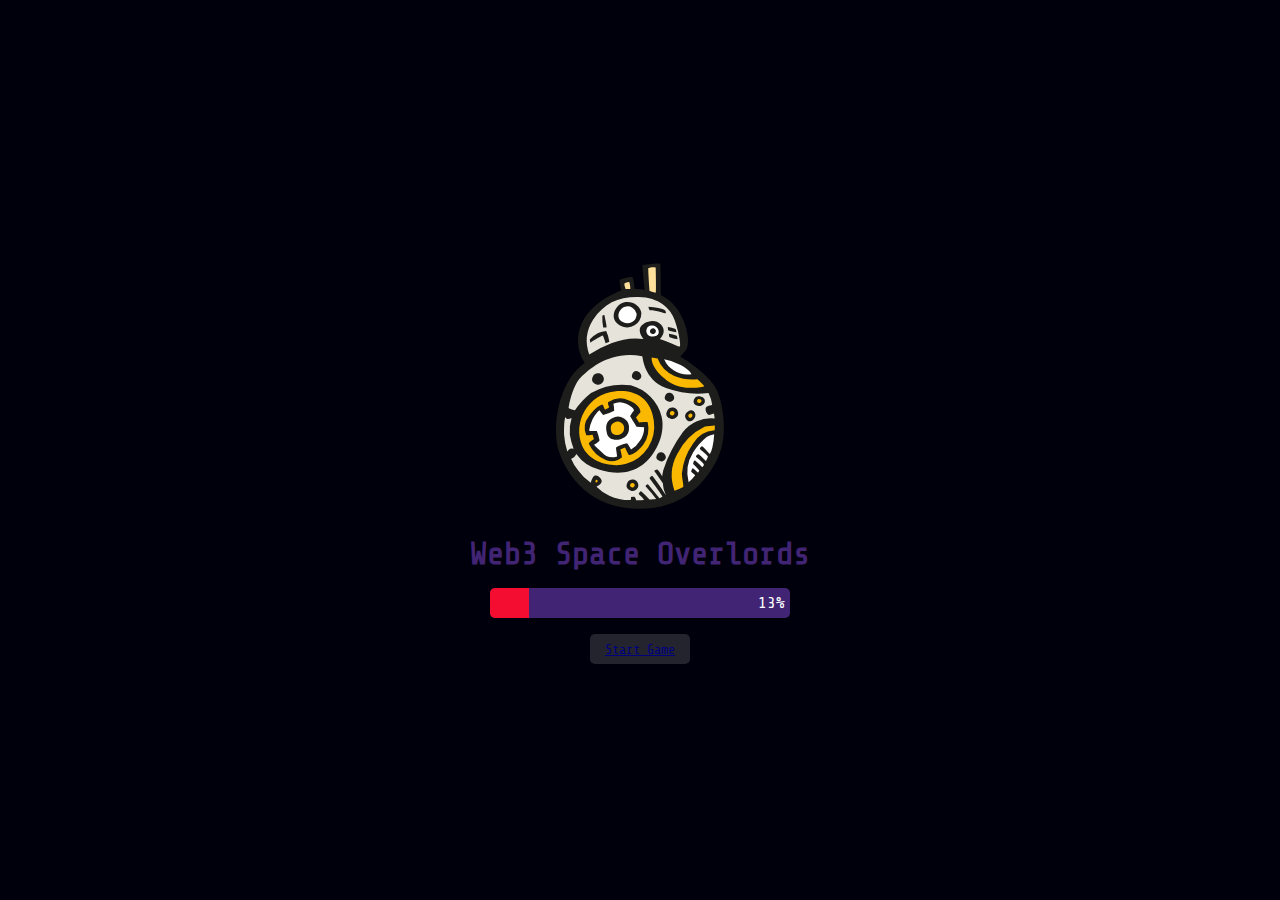
==== index.html @ 73a53abd "laying build blocks" ====
<!DOCTYPE html>
<html lang="en">

<head>
    <meta charset="UTF-8">
    <meta name="viewport" content="width=device-width, initial-scale=1.0">
    <link rel="icon" type="image/svg" sizes="32x32" href="./imgs/bb-8-svgrepo-com.svg">
    <link rel="stylesheet" href="style.css">
    <title>Overlord Space Invaders</title>
</head>

<body>
    <div class="main">
        <div class="hero-img">
            <img src="./imgs/bb-8-svgrepo-com.svg" alt="hero image">
        </div>
        <h1>Web3 Space Overlords</h1>
        <div class="progress-container">
            <div class="progress">
                <div class="progress__fill"></div>
                <span class="progress__text">0%</span>
            </div>
        </div>
        <div class="btn-container">
            <button class="start" id="startButton" disabled><a href="#">Start Game</a></button>
        </div>
    </div>
    <script src="./backend.js"></script>
</body>

</html>
---- style.css ----
@import url('https://fonts.googleapis.com/css2?family=Share+Tech+Mono&display=swap');

* {
    margin: 0;
    padding: 0;
    box-sizing: border-box;
    font-family: "Share Tech Mono", monospace;
}

:root {
    --primary-color: #00000c;
    --secondary-color: 	#f40d30;
    --tetiary-color: #422474;
}

body {
    background-color: var(--primary-color);
    display: flex;
    justify-content: center;
}

.main {
    align-content: center;
    height: 100vh;
    width: 50vw;
}

.hero-img {
    display: flex;
    justify-content: center;
}

.hero-img img {
    width: 300px;
    padding: 1rem;
}

.main h1 {
    color: var(--tetiary-color);
    text-align: center;
}

.progress-container, .btn-container {
    display: flex;
    justify-content: center;
    margin-top: 1rem;
}

.progress {
    position: relative;
    width: 300px;
    height: 30px;
    background: var(--tetiary-color);
    border-radius: 5px;
    overflow: hidden;
}

.progress__fill {
    width: 0%;
    height: 100%;
    background: var(--secondary-color);
    transition: all 0.2s;
}

.progress__text {
    position: absolute;
    top: 50%;
    right: 5px;
    color: white;
    transform: translateY(-50%);
}

.start {
    width: 100px;
    height: 30px;
    border: none;
    border-radius: 5px;
}

button:disabled {
    opacity: 0.5;
    pointer-events: none;
}
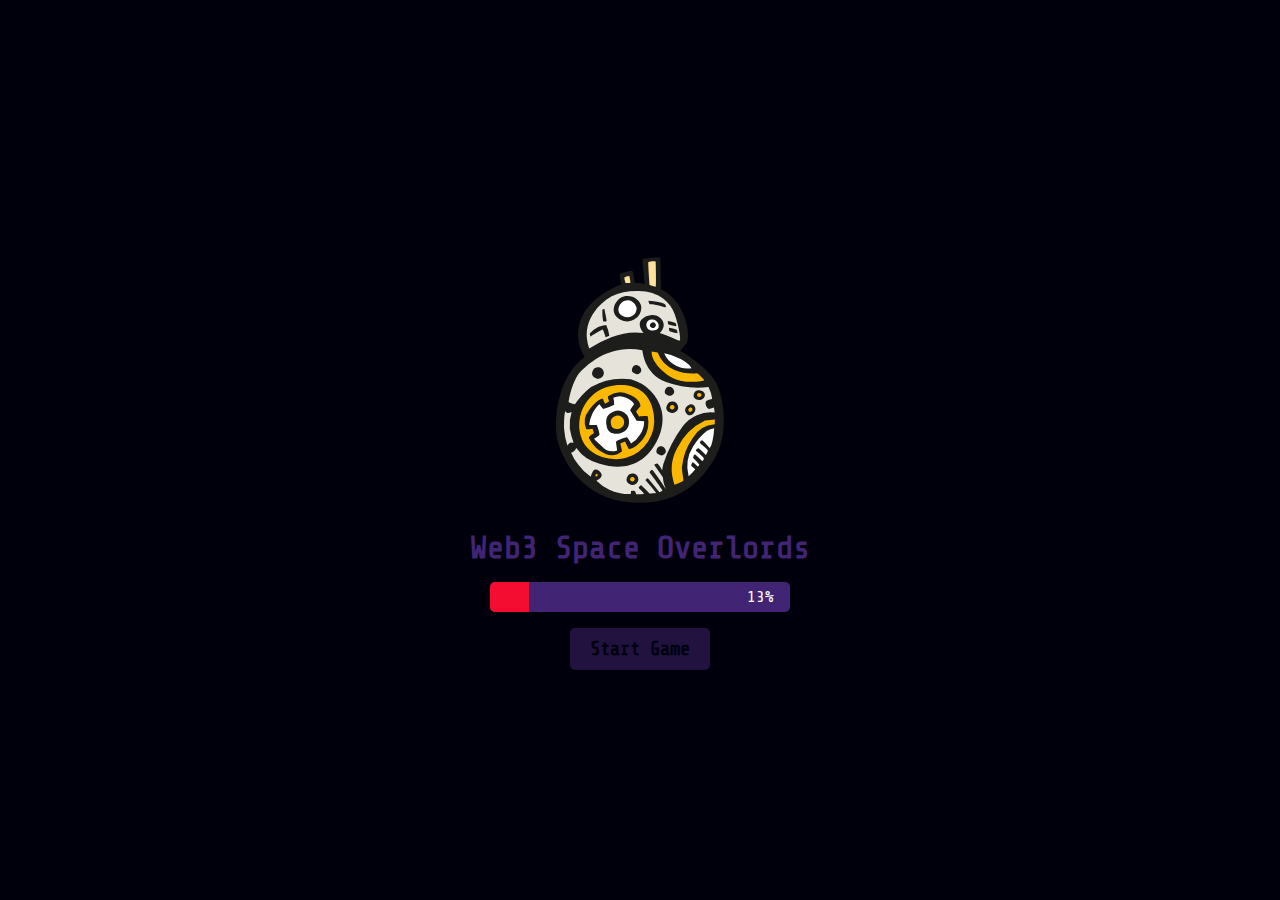
==== commit c6347a0f: "popup menu completed" ====
--- a/index.html
+++ b/index.html
@@ -11,6 +11,23 @@
 
 <body>
     <div class="main">
+        <div class="info-popup" id="popUp">
+            <img src="./imgs/bb-8-svgrepo-com.svg" alt="General Bot">
+            <h2>Space Alert</h2>
+            <p>Hey there commander! This is your sergent speaking &#128511; </p>
+            <p>Below are some tips in getting more points (SEI) &#128176; </p>
+            <ul>
+                <li>You can earn points by killing space aliens &#128128; </li>
+                <li>You can earn points by completing tasks &#128203; </li>
+                <li>You can earn points by inviting your friends to play together with you &#129309; </li>
+                <li>Don't forget to check the leaderboard every week to see how far you've come in your journey
+                    commander! &#128509; </li>
+                <li>The top 10 players on the leaderboard would be credited SEI so do not fail to collect as many points
+                    as you can commander! &#129297; </li>
+            </ul>
+            <button type="button" class="roger" onclick="closePopup()"><a href="#">Roger General!</a></button>
+        </div>
+
         <div class="hero-img">
             <img src="./imgs/bb-8-svgrepo-com.svg" alt="hero image">
         </div>
@@ -22,7 +39,7 @@
             </div>
         </div>
         <div class="btn-container">
-            <button class="start" id="startButton" disabled><a href="#">Start Game</a></button>
+            <button type="button" class="start" id="startButton" onclick="openPopup()" disabled>Start Game</button>
         </div>
     </div>
     <script src="./backend.js"></script>
--- a/style.css
+++ b/style.css
@@ -9,7 +9,7 @@
 
 :root {
     --primary-color: #00000c;
-    --secondary-color: 	#f40d30;
+    --secondary-color: #f40d30;
     --tetiary-color: #422474;
 }
 
@@ -40,7 +40,8 @@
     text-align: center;
 }
 
-.progress-container, .btn-container {
+.progress-container,
+.btn-container {
     display: flex;
     justify-content: center;
     margin-top: 1rem;
@@ -66,18 +67,95 @@
     position: absolute;
     top: 50%;
     right: 5px;
+    padding: 0.7em;
     color: white;
     transform: translateY(-50%);
 }
 
-.start {
-    width: 100px;
-    height: 30px;
+.start,
+.roger {
+    cursor: pointer;
+    padding: 10px 20px;
+    font-size: 1.2em;
+    font-weight: 700;
     border: none;
+    outline: none;
     border-radius: 5px;
+    color: var(--primary-color);
+    background: var(--tetiary-color);
+}
+
+.roger a {
+    text-decoration: none;
+    color: var(--primary-color);
+    font-size: 1.2em;
+    font-weight: 900;
+}
+
+@keyframes pulse {
+
+    0%,
+    100% {
+        transform: scale(1);
+    }
+
+    50% {
+        transform: scale(1.1);
+    }
 }
 
 button:disabled {
     opacity: 0.5;
     pointer-events: none;
+}
+
+.pulse {
+    animation: pulse 1s infinite ease-in-out;
+}
+
+.info-popup {
+    width: 400px;
+    background: var(--secondary-color);
+    border-radius: 20px;
+    position: absolute;
+    top: 0%;
+    left: 50%;
+    text-align: center;
+    transform: translate(-50%, -50%) scale(0.1);
+    padding: 0 30px 30px;
+    color: var(--primary-color);
+    visibility: hidden;
+    transition: transform 0.4s, top 0.4s;
+    z-index: 1;
+}
+
+.open-popup {
+    visibility: visible;
+    top: 53%;
+    transform: translate(-50%, -50%) scale(1);
+}
+
+
+.info-popup h2,
+p,
+li {
+    padding: 5px;
+    font-weight: 700;
+}
+
+.info-popup ul {
+    list-style-type: square;
+}
+
+.info-popup li {
+    text-align: start;
+}
+
+.info-popup img {
+    width: 100px;
+    margin-top: -50px;
+}
+
+.roger {
+    margin-top: 10px;
 }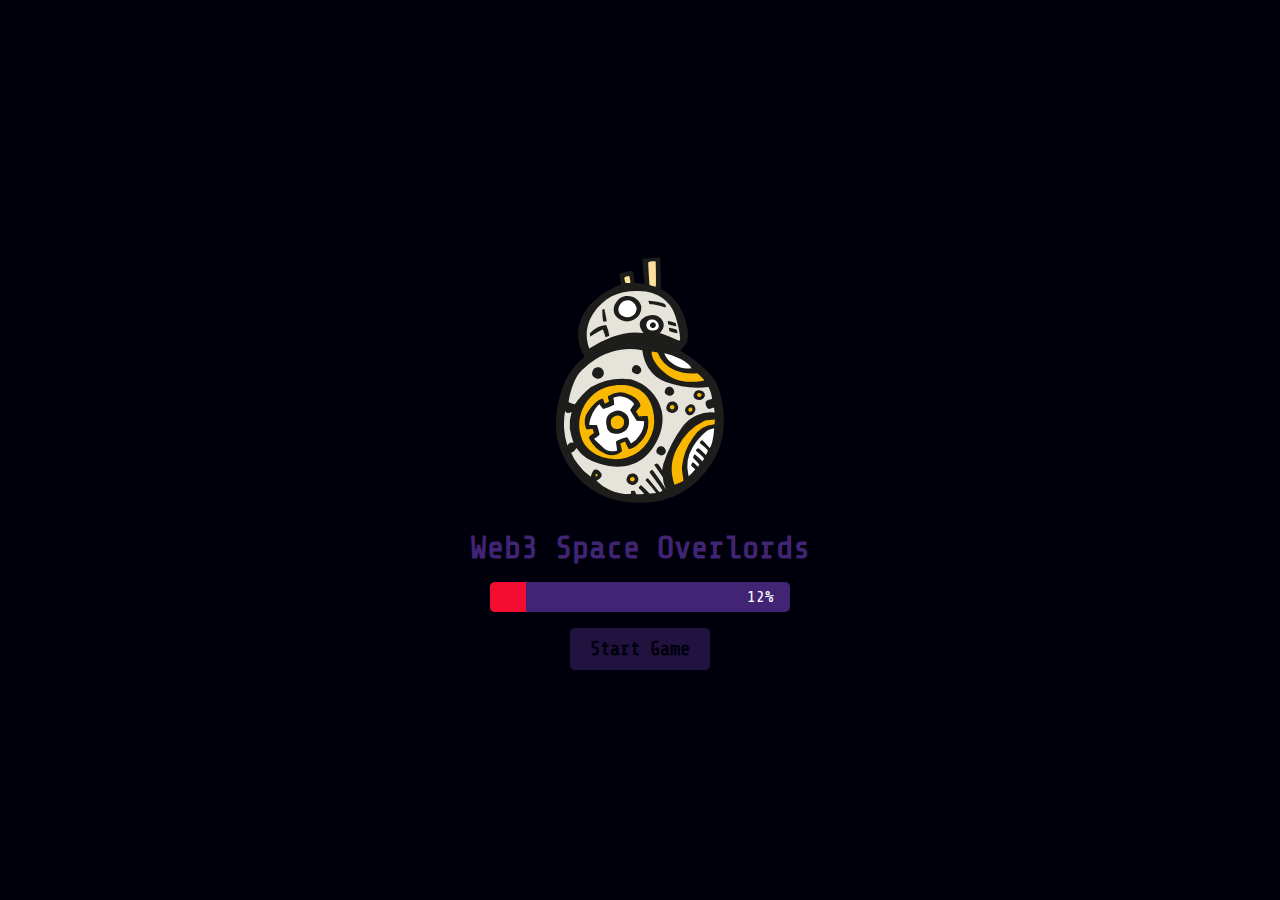
==== commit f3a82ce2: "modifications" ====
--- a/index.html
+++ b/index.html
@@ -25,7 +25,7 @@
                 <li>The top 10 players on the leaderboard would be credited SEI so do not fail to collect as many points
                     as you can commander! &#129297; </li>
             </ul>
-            <button type="button" class="roger" onclick="closePopup()"><a href="#">Roger General!</a></button>
+            <button type="button" class="roger" id="myButton">Roger General!</button>
         </div>
 
         <div class="hero-img">
@@ -39,10 +39,70 @@
             </div>
         </div>
         <div class="btn-container">
-            <button type="button" class="start" id="startButton" onclick="openPopup()" disabled>Start Game</button>
+            <button type="button" class="start" id="startButton" disabled>
+                <span>Start Game</span>
+            </button>
         </div>
     </div>
-    <script src="./backend.js"></script>
+
+
+
+
+
+    <script type="module">
+        // Function to update the progress bar
+        function updateProgressBar(progressBar, value) {
+            value = Math.round(value);
+            progressBar.querySelector(".progress__fill").style.width = `${value}%`;
+            progressBar.querySelector(".progress__text").textContent = `${value}%`;
+        }
+
+        // Function to animate the progress bar from 0 to 100
+        function animateProgressBar(progressBar, duration) {
+            let value = 0
+            const internalDuration = duration / 100; // Time to increment each percentage
+
+            // Disable the start button initially
+            const startButton = document.getElementById('startButton');
+            startButton.disabled = true;
+
+            const interval = setInterval(() => {
+                if (value >= 100) {
+                    clearInterval(interval)
+
+                    // Enable the start button when progress is 100%
+                    startButton.disabled = false;
+
+                    // Add pulse animation to button
+                    startButton.classList.add('pulse');
+                } else {
+                    value++;
+                    updateProgressBar(progressBar, value);
+                }
+            }, internalDuration);
+        }
+
+        // Select the progress bar element
+        const pgBar = document.querySelector(".progress");
+
+        // Start the animation for 5 seconds (5000 milliseconds)
+        animateProgressBar(pgBar, 5000);
+
+        let popup = document.getElementById("popUp");
+        // let closePopup = document.getElementById("close-popup");
+
+        startButton.addEventListener("click", function () {
+            popup.classList.add("open-popup");
+        });
+
+        function loadPage(url) {
+            window.location.href = url;
+        }
+
+        document.getElementById("myButton").addEventListener('click', function () {
+            loadPage('./pages/killZone.html');
+        });
+    </script>
 </body>
 
 </html>--- a/style.css
+++ b/style.css
@@ -77,19 +77,12 @@
     cursor: pointer;
     padding: 10px 20px;
     font-size: 1.2em;
-    font-weight: 700;
+    font-weight: 800;
     border: none;
     outline: none;
     border-radius: 5px;
     color: var(--primary-color);
     background: var(--tetiary-color);
-}
-
-.roger a {
-    text-decoration: none;
-    color: var(--primary-color);
-    font-size: 1.2em;
-    font-weight: 900;
 }
 
 @keyframes pulse {
@@ -129,6 +122,13 @@
     z-index: 1;
 }
 
+@media (max-width: 576px) {
+    .info-popup {
+        width: 350px;
+        padding: 0 30px 20px;
+    }
+}
+
 .open-popup {
     visibility: visible;
     top: 53%;
@@ -158,4 +158,16 @@
 
 .roger {
     margin-top: 10px;
+}
+
+#countdown {
+    font-size: 5rem;
+    font-weight: bolder;
+    display: none;
+    text-align: center;
+    color: var(--secondary-color);
+    position: absolute;
+    top: 50%;
+    left: 50%;
+    transform: translate(-50%, -50%);
 }